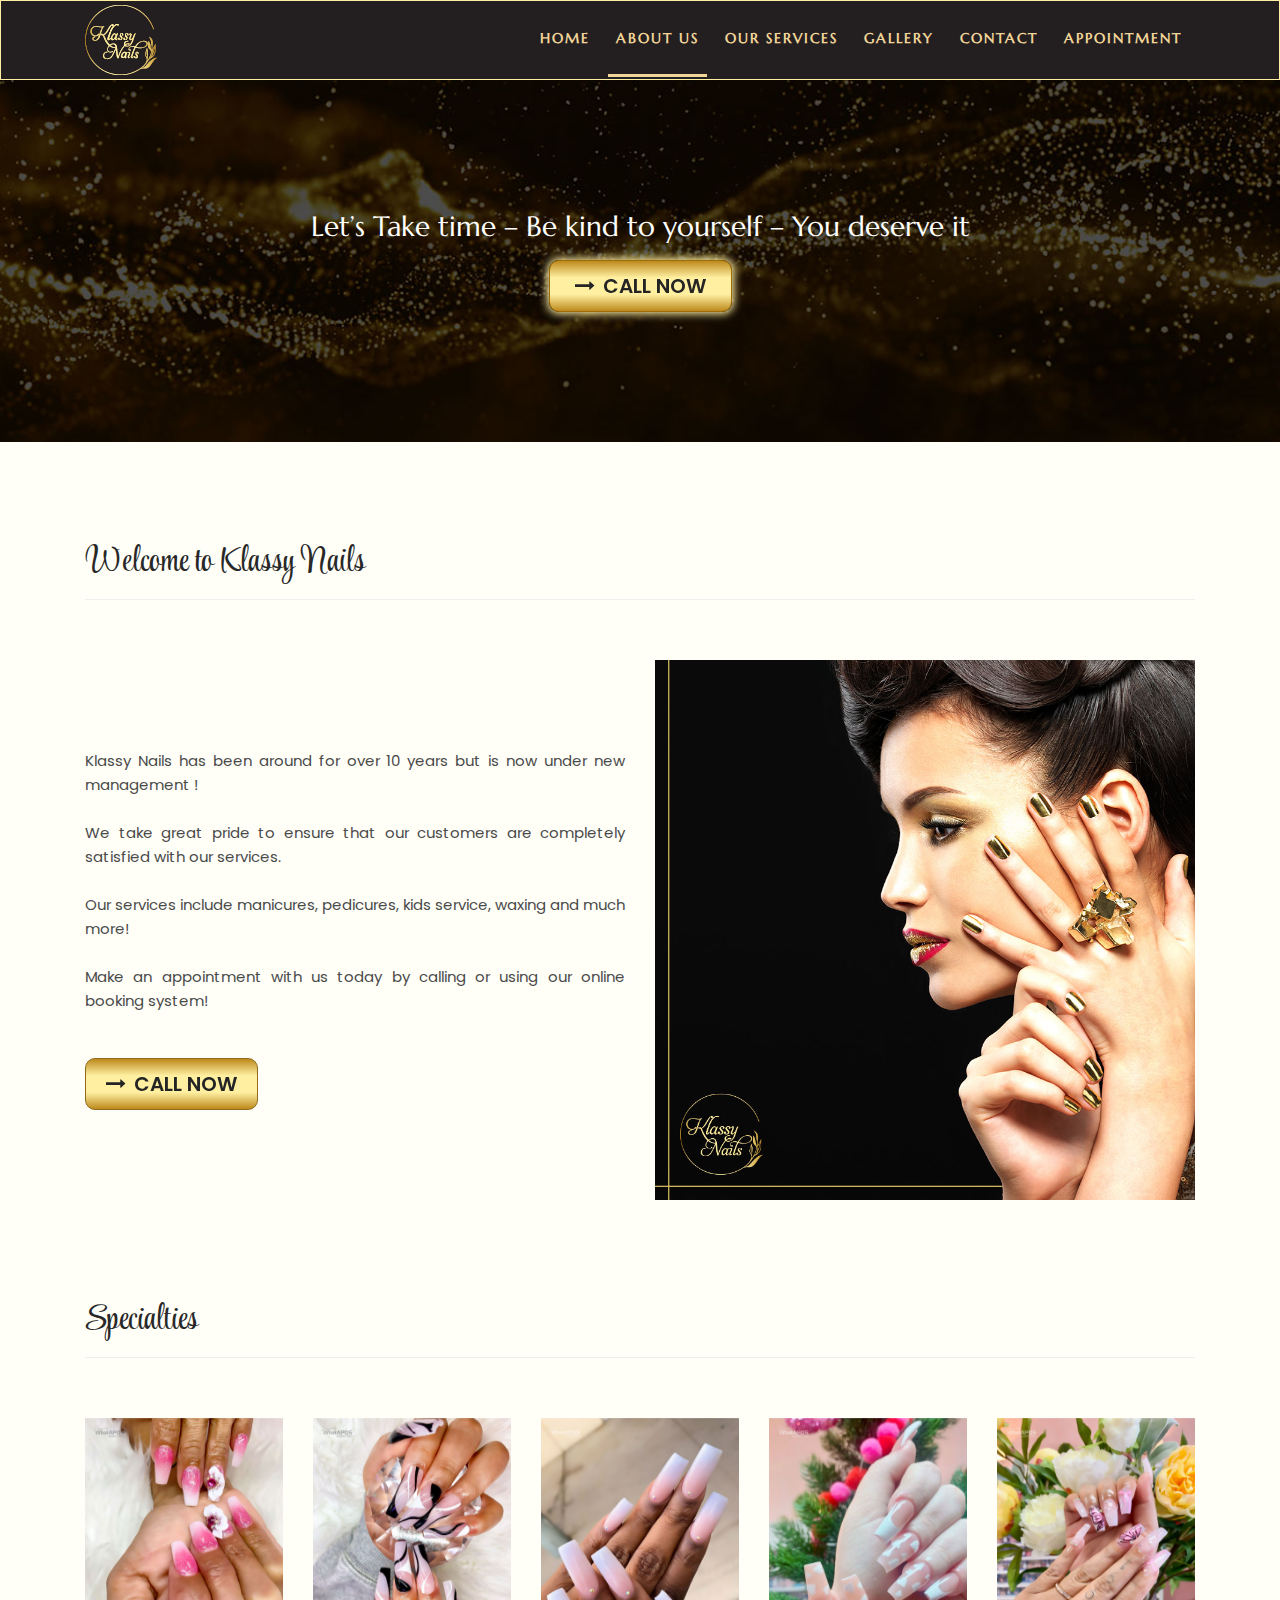
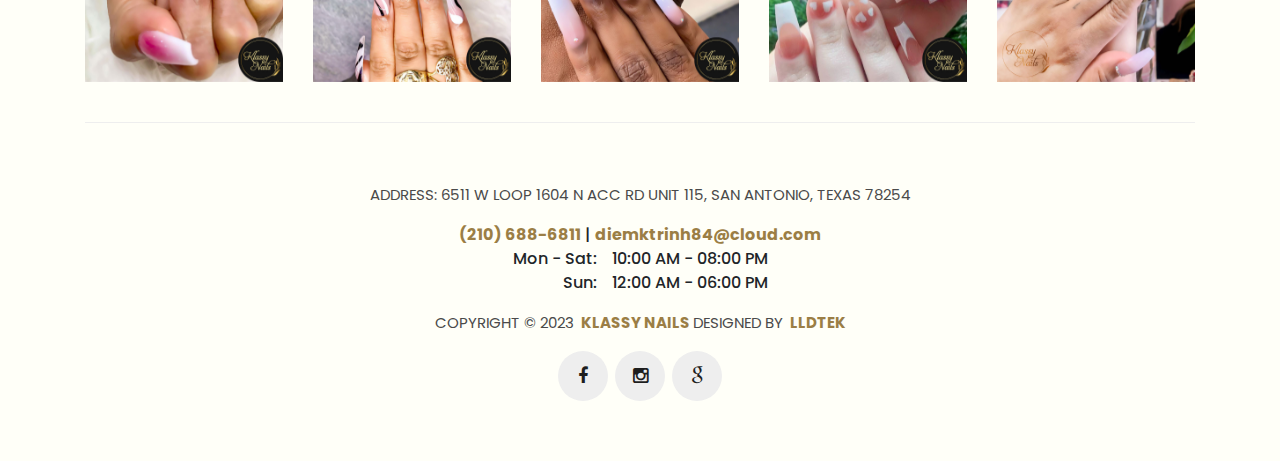
==== about.html @ ea1b206e "A20230613-01" ====
<!DOCTYPE html>
<html lang="en">

  <head>
    <meta charset="utf-8">
    <meta name="viewport" content="width=device-width, initial-scale=1, shrink-to-fit=no">
    <meta name="description" content="">
    <meta name="author" content="">
    <link href="https://fonts.googleapis.com/css?family=Poppins:100,200,300,400,500,600,700,800,900&display=swap" rel="stylesheet">

    <title>About | Klassy Nails</title>
    <link rel="icon" type="image/x-icon" href="assets/images/Klassy-nails-favicon.svg">
    <!-- Bootstrap core CSS -->
    <link href="vendor/bootstrap/css/bootstrap.min.css" rel="stylesheet">

    <!-- Additional CSS Files -->
    <link rel="stylesheet" href="assets/css/fontawesome.css">
    <link rel="stylesheet" href="assets/css/templatemo-sixteen.css">
    <link rel="stylesheet" href="assets/css/owl.css">
    <link rel="icon" href="assets/images/Klassy-nails-favicon.svg">
  
    <!--font -->
    <link rel="preconnect" href="https://fonts.googleapis.com">
    <link rel="preconnect" href="https://fonts.gstatic.com" crossorigin>
    <link href="https://fonts.googleapis.com/css2?family=Marcellus&display=swap" rel="stylesheet">
  
    <link rel="stylesheet" href="assets/css/hover.css">
  
    <link rel="preconnect" href="https://fonts.googleapis.com">
    <link rel="preconnect" href="https://fonts.gstatic.com" crossorigin>
    <link href="https://fonts.googleapis.com/css2?family=Style+Script&display=swap" rel="stylesheet">

  </head>

  <body>

    <!-- ***** Preloader Start ***** -->
    <div id="preloader">
        <div class="jumper">
            <div></div>
            <div></div>
            <div></div>
        </div>
    </div>  
    <!-- ***** Preloader End ***** -->


    <!-- Header -->
    <header class="">
      <nav class="navbar navbar-expand-lg">
        <div class="container">
          <a class="navbar-brand" href="index.html">
            <img src="assets/images/Klassy-nails-logo-gold.png" alt="Klassy Nails">
          </a>
          <button class="navbar-toggler" type="button" data-toggle="collapse" data-target="#navbarResponsive"
                  aria-controls="navbarResponsive" aria-expanded="false" aria-label="Toggle navigation">
            <span class="navbar-toggler-icon"></span>
          </button>
          <div class="collapse navbar-collapse" id="navbarResponsive">
            <ul class="navbar-nav ml-auto">
              <li class="nav-item">
                <a class="nav-link" href="index.html">Home
                  <span class="sr-only">(current)</span>
                </a>
              </li>
              <li class="nav-item active">
                <a class="nav-link" href="about.html">About Us</a>
              </li>
              <li class="nav-item">
                <a class="nav-link" href="services.html">Our Services</a>
              </li>
              <li class="nav-item">
                <a class="nav-link" href="gallery.html">Gallery</a>
              </li>
              <!--<li class="nav-item">-->
              <!--<a class="nav-link" href="tel:4702708971" target="_blank">Booking</a>-->
              <!--</li>-->
              <li class="nav-item">
                <a class="nav-link" href="contact.html">Contact</a>
              </li>
              <li class="nav-item">
                <a class="nav-link" target="_blank"
                   href="https://www.lldtek.com/salon/appt/NjY0ODV8a2xhc3N5OTE2NHxUWF8wOTE2NHxkODQxMDJkNDMwOGI3OTI5YWVlYjY2ZjEyODI0ZTQ0MQ==">Appointment</a>
              </li>
            </ul>
          </div>
        </div>
      </nav>
    </header>

    <!-- Page Content -->
    <div class="page-heading about-heading header-text" style="background-image: url(assets/images/home/Klassy-nails-banner-04.jpg);">
      <div class="container">
        <div class="row">
          <div class="col-md-12">
            <div class="text-content text-banner-01">
              <h3 class="text-white text-center padding-booking mb-3">Let’s Take time – Be kind to yourself – You deserve it</h3>
              <a target="_blank"
                 href="https://www.lldtek.com/salon/appt/NjY0ODV8a2xhc3N5OTE2NHxUWF8wOTE2NHxkODQxMDJkNDMwOGI3OTI5YWVlYjY2ZjEyODI0ZTQ0MQ=="
                 class="filled-button online-booking-btn hvr-wobble-horizontal">
                <span><i class="fa fa-long-arrow-right mr-2"></i></span>Call Now</a>
          </div>
          </div>
        </div>
      </div>
    </div>


    <div class="best-features about-features">
      <div class="container">
        <div class="row">
          <div class="col-md-12">
            <div class="section-heading">
              <h2>Welcome to Klassy Nails</h2>
            </div>
          </div>
        </div>
        <div class="row">
          <div class="col-md-12 col-lg-6 align-items-center d-flex">
            <div class="left-content">
              <p class="pl-0 no-border">Klassy Nails has been around for over 10 years but is now under new management !
                <br><br>
                We take great pride to ensure that our customers are completely satisfied with our services. <br><br>
                Our services include manicures, pedicures, kids service, waxing and much more! <br><br>
                Make an appointment with us today by calling or using our online booking system! <br>
              </p>
              <a target="_blank"
                 href="tel:+12106886811"
                 class="filled-button online-booking-btn hvr-wobble-horizontal btn-book-promotion">
                <span><i class="fa fa-long-arrow-right mr-2"></i></span>Call Now</a>
            </div>
  
          </div>
          <div class="col-md-12 col-lg-6 align-items-center d-flex">
            <div class="right-image">
              <img src="assets/images/home/Klassy-nails-about.jpg" alt="Klassy Nails">
            </div>
          </div>
        </div>
      </div>
    </div>


    <div class="happy-clients">
      <div class="container">
        <div class="row">
          <div class="col-md-12">
            <div class="section-heading">
              <h2>Specialties</h2>
            </div>
          </div>
          <div class="col-md-12">
            <div class="owl-clients owl-carousel">
              <div class="thumbnail">
                <a href="assets/images/gallery/Klassy-nails-gallery-07.jpg">
                  <img src="assets/images/gallery/Klassy-nails-gallery-07.jpg" alt="Klassy Nails Specialties 01">
                </a>
              </div>
              
              <div class="thumbnail">
                <a href="assets/images/gallery/Klassy-nails-gallery-08.jpg">
                  <img src="assets/images/gallery/Klassy-nails-gallery-08.jpg" alt="Klassy Nails Specialties 02">
                </a>
              </div>
              
              <div class="thumbnail">
                <a href="assets/images/gallery/Klassy-nails-gallery-09.jpg">
                  <img src="assets/images/gallery/Klassy-nails-gallery-09.jpg" alt="Klassy Nails Specialties 03">
                </a>
              </div>
              
              <div class="thumbnail">
                <a href="assets/images/gallery/Klassy-nails-gallery-10.jpg">
                  <img src="assets/images/gallery/Klassy-nails-gallery-10.jpg" alt="Klassy Nails Specialties 04">
                </a>
              </div>
              
              <div class="thumbnail">
                <a href="assets/images/gallery/Klassy-nails-gallery-11.jpg">
                  <img src="assets/images/gallery/Klassy-nails-gallery-11.jpg" alt="Klassy Nails Specialties 05">
                </a>
              </div>
             
            </div>
          </div>
        </div>
      </div>
    </div>

    <footer>
      <div class="container">
        <div class="row">
          <div class="col-md-12">
            <div class="inner-content">
              <p class="mb-3">Address: 6511 W Loop 1604 N Acc Rd Unit 115, San Antonio, Texas 78254</p>
              <a href="tel:+12106886811" class="text-red">(210) 688-6811</a>
              <span>|</span>
              <a href="mailto:diemktrinh84@cloud.com" class="text-red">diemktrinh84@cloud.com</a>
              <ul class="mb-3">
                <li><a><span class="left-column-day">Mon - Sat: </span>10:00 AM - 08:00 PM</a></li>
                <li><a><span class="left-column-day">Sun: </span>12:00 AM - 06:00 PM</a></li>
              </ul>
              <p class="mb-3">
                Copyright &copy; 2023 <a href=""><b>Klassy Nails </b></a> Designed by <a rel="nofollow noopener" href="https://www.lldtek.com" target="_blank"><b>LLDTEK</b></a>
              </p>
              <div class="col-md-12">
                <div class="center-content">
                  <ul class="social-icons">
                    <li><a href="https://www.facebook.com/profile.php?id=100057602582706" target="_blank"><i
                            class="fa fa-facebook"></i></a></li>
                    <li><a href="https://www.instagram.com" target="_blank"><i
                            class="fa fa-instagram"></i></a></li>
                    <li><a href="https://goo.gl/maps/eUC5We9Wkg2sTaWW7" target="_blank"><i
                            class="fa fa-google"></i></a></li>
                  </ul>
                </div>
              </div>
            </div>
          </div>
        </div>
      </div>
    </footer>


    <!-- Bootstrap core JavaScript -->
    <script src="vendor/jquery/jquery.min.js"></script>
    <script src="vendor/bootstrap/js/bootstrap.bundle.min.js"></script>


    <!-- Additional Scripts -->
    <script src="assets/js/custom.js"></script>
    <script src="assets/js/owl.js"></script>
    <script src="assets/js/slick.js"></script>
    <script src="assets/js/isotope.js"></script>
    <script src="assets/js/accordions.js"></script>


    <script language = "text/Javascript"> 
      cleared[0] = cleared[1] = cleared[2] = 0; //set a cleared flag for each field
      function clearField(t){                   //declaring the array outside of the
      if(! cleared[t.id]){                      // function makes it static and global
          cleared[t.id] = 1;  // you could use true and false, but that's more typing
          t.value='';         // with more chance of typos
          t.style.color='#fff';
          }
      }
    </script>


  </body>

</html>
---- assets/css/templatemo-sixteen.css ----
body {
  font-family: 'Poppins', sans-serif;
  overflow-x: hidden;
  text-rendering: optimizeLegibility;
  -webkit-font-smoothing: antialiased;
  -moz-osx-font-smoothing: grayscale;
  background-color: #fffff8;
  
}
p {
	margin-bottom: 0px;
	font-size: 15px;
	font-weight: 400;
	color: #4a4a4a;
	line-height: 24px;
}
a {
	text-decoration: none!important;
}
ul {
	padding: 0;
	margin: 0;
	list-style: none;
}

h1,h2,h3,h4,h5,h6 {
	margin: 0px;
	font-family: 'Marcellus', serif;

}

ul.social-icons li {
	display: inline-block;
	margin-right: 3px;
}

ul.social-icons li:last-child {
	margin-right: 0px;
}

ul.social-icons li a {
	width: 50px;
	height: 50px;
	display: inline-block;
	line-height: 50px;
	background-color: #eee;
	color: #1e1e1e;
	font-size: 18px;
	text-align: center;
	transition: all .3s;
	border-radius: 100%;
}

ul.social-icons li a:hover {
	background-color: #9b7e45;
	color: #fff;
}

a.filled-button {
	background-image: linear-gradient(to top, #bd8a1c, #ffefa1, #ffefa1, #bd8a1c);
	border: 1px solid #9e6c08;
	color: #000;
	font-size: 16px;
	text-transform: capitalize;
	padding: 10px 20px;
	border-radius: 5px;
	display: inline-block;
	transition: all 0.3s;
	font-weight: 500;
	/* box-shadow: 0px 0px 8px 2px #ffefa1; */
}

a.filled-button:hover {
	background-color: #bd232f;
	color: #000;
}
a.text-red{
	color: #9b7e45;
	font-weight: bold;
}
a.text-red:hover{
	color: #775b2b;
}
* {
  padding: 0;
  margin: 0;
  font-weight: 500;
}
.menu {
  list-style: none;
  height: 48px;
}
.menu li {
  text-align: left;
  color: #fff;
}
.menu li a {
  text-decoration: none;
  font-size: 16px;
  display: block;
  padding: 15px;
  color: #fff;
  background-color: #bd232f;
}
.menu > li {
  float: left;
  border-right: 1px solid #fff;
  position: relative;
}
.menu > li > ul.dropdown_menu {
  position: absolute;
  list-style: none;
  display: none;
  top: 48px;
  left: 0;
  width: 123px;
}
.menu > li:hover > a {
  background-color: #bd232f;
}
.menu > li:hover > ul.dropdown_menu {
  z-index: 100;
  display: block;
}
ul.dropdown_menu > li > ul.submenu {
  position: absolute;
  display: none;
  left: 200px;
  list-style: none;
  width: 200px;
}
ul.dropdown_menu > li:hover > a {
  background-color: #F33F3F !important;
}
ul.dropdown_menu > li:hover > ul.submenu {
  z-index: 100;
  display: block;
}
ul.submenu > li:hover > a {
  background-color: #F33F3F !important;
}
.arrow {
  width: 0;
  height: 0;
  display: inline-block;
  vertical-align: middle;
  margin-left: 7px;
}
.arrow-down {
  border-left: 9px solid transparent;
  border-right: 9px solid transparent;
  border-top: 9px solid #fff;
  /*padding-left: 10px;*/    /*H edit*/
}

.section-heading {
	text-align: left;
	margin-bottom: 60px;
	border-bottom: 1px solid #eee;
}

.section-heading h2 {
	font-family: 'Style Script', cursive;
	font-size: 35px;
	font-weight: 400;
	color: #282828;
	margin-bottom: 15px;
}

.products-heading {
	background-image: url(../images/products-heading.jpg);
}

.about-heading {
	background-image: url(../images/about-heading.jpg);
}

.contact-heading {
	background-image: url(../images/contact-heading.jpg);
}

.page-heading {
	padding: 210px 0px 130px 0px;
	text-align: center;
	background-position: center center;
	background-repeat: no-repeat;
	background-size: cover;
}

.page-heading .text-content h4 {
	color: #f33f3f;
	font-size: 22px;
	text-transform: uppercase;
	font-weight: 700;
	margin-bottom: 15px;
}

.page-heading .text-content h2 {
	color: #fff;
	font-size: 62px;
	text-transform: uppercase;
	letter-spacing: 5px;
}

#preloader {
  overflow: hidden;
  /*background: #f33f3f;*/
  left: 0;
  right: 0;
  top: 0;
  bottom: 0;
  position: fixed;
  z-index: 9999999;
  color: #fff;
}

#preloader .jumper {
  left: 0;
  top: 0;
  right: 0;
  bottom: 0;
  display: block;
  position: absolute;
  margin: auto;
  width: 50px;
  height: 50px;
}

#preloader .jumper > div {
  background-color: #fff;
  width: 10px;
  height: 10px;
  border-radius: 100%;
  -webkit-animation-fill-mode: both;
  animation-fill-mode: both;
  position: absolute;
  opacity: 0;
  width: 50px;
  height: 50px;
  -webkit-animation: jumper 1s 0s linear infinite;
  animation: jumper 1s 0s linear infinite;
}

#preloader .jumper > div:nth-child(2) {
  -webkit-animation-delay: 0.33333s;
  animation-delay: 0.33333s;
}

#preloader .jumper > div:nth-child(3) {
  -webkit-animation-delay: 0.66666s;
  animation-delay: 0.66666s;
}

@-webkit-keyframes jumper {
  0% {
    opacity: 0;
    -webkit-transform: scale(0);
    transform: scale(0);
  }
  5% {
    opacity: 1;
  }
  100% {
    -webkit-transform: scale(1);
    transform: scale(1);
    opacity: 0;
  }
}

@keyframes jumper {
  0% {
    opacity: 0;
    -webkit-transform: scale(0);
    transform: scale(0);
  }
  5% {
    opacity: 1;
  }
  100% {
    opacity: 0;
  }
}


/* Header Style */
header {
	position: absolute;
	z-index: 99999;
	width: 100%;
	height: 80px;
	background-color: #231F20;
	/* background-image: linear-gradient(90deg, #a88a63, #f4f0c2, #a38053, #f4f0c2, #a38053); */
	border: 1px solid #ffefa1;
	-webkit-transition: all 0.3s ease-in-out 0s;
    -moz-transition: all 0.3s ease-in-out 0s;
    -o-transition: all 0.3s ease-in-out 0s;
    transition: all 0.3s ease-in-out 0s;
}
header .navbar {
	padding: 0;
}
.background-header .navbar {
	/*padding: 17px 0px;*/

}
.background-header {
	top: 0;
	position: fixed;
	background: #1e1e1e !important;
	/* background-image: linear-gradient(90deg, #a88a63, #f4f0c2, #c39f72, #f4f0c2, #a38053); */
	box-shadow: 0px 1px 10px rgba(0,0,0,0.1);
}
.background-header .navbar-brand h2 {
	color: #bd232f!important;
}
.background-header .navbar-nav a.nav-link {
	color: #F2D599 !important;
}
.background-header .navbar-nav .nav-link:hover,
.background-header .navbar-nav .active>.nav-link,
.background-header .navbar-nav .nav-link.active,
.background-header .navbar-nav .nav-link.show,
.background-header .navbar-nav .show>.nav-link {
	color: #F2D599!important;
}
.navbar .navbar-brand {
	float: 	left;
	margin-top: -2px;
	outline: none;
}
.navbar .navbar-brand h2 {
	color: #fff;
	text-transform: uppercase;
	font-size: 24px;
	font-weight: 700;
	-webkit-transition: all .3s ease 0s;
    -moz-transition: all .3s ease 0s;
    -o-transition: all .3s ease 0s;
    transition: all .3s ease 0s;
}
.navbar .navbar-brand h2 em {
	font-style: normal;
	color: #d6b696;
}
#navbarResponsive {
	z-index: 999;
}
.navbar-collapse {
	text-align: center;
}
.navbar .navbar-nav .nav-item {
	margin: 0px 15px;
}
.navbar .navbar-nav a.nav-link {
	text-transform: uppercase;
	font-size: 14px;
	font-weight: 700;
	letter-spacing: 2px;
	color: #F2D599;
	transition: all 0.5s;
	margin-top: 5px;
	font-family: 'Marcellus', serif;
}
.navbar .navbar-nav .nav-link:hover,
.navbar .navbar-nav .active>.nav-link,
.navbar .navbar-nav .nav-link.active,
.navbar .navbar-nav .nav-link.show,
.navbar .navbar-nav .show>.nav-link {
	color: #F2D599;
	padding-bottom: 25px;
	border-bottom: 3px solid #F2D599;
	font-weight: 900;
}
.navbar .navbar-toggler-icon {
	background-image: none;
}
.navbar .navbar-toggler {
	/*border-color: #fff;*/
	/*background-color: #fff;	*/
	height: 36px;
	outline: none;
	border-radius: 0px;
	position: absolute;
	right: 30px;
	top: 30px;
}
.navbar .navbar-toggler-icon:after {
	content: '\f0c9';
	color: #F2D599;
	font-size: 20px;
	/* line-height: 26px; */
	font-family: 'FontAwesome';
}
.navbar-toggler{
	padding: .25rem 0;
}



/* Banner Style */
.banner {
	position: relative;
	text-align: center;
	padding-top: 70px;
	background: #000;
}

.banner-item-01 {
	padding: 350px 0px;
	/*background-image: url(../images/slide_01.jpg);*/
	background-size: cover;
	background-image: url('../images/home/Klassy-nails-banner-01.jpg');
	background-repeat: no-repeat;
	background-position: center;
}

.banner-item-02 {
	padding: 350px 0px;
	background-image: url('../images/home/Klassy-nails-banner-02.jpg');
	background-size: cover;
	background-repeat: no-repeat;
	background-position: 0%;
}

.banner-item-03 {
	padding: 350px 0px;
	background-image: url('../images/home/Klassy-nails-banner-03.jpg');
	background-size: cover;
	background-repeat: no-repeat;
	background-position: center center;
}

.banner .banner-item {
	max-height: 600px;
}

.banner .text-content {
	position: absolute;
	top: 50%;
	transform: translateY(-50%);
	text-align: center;
	width: 100%;
}

.banner .text-content h3 {
	color: #fff;
	/*font-size: 22px;*/
	/*text-transform: uppercase;*/
	font-weight: 300;
	margin-bottom: 15px;
}

.banner .text-content h2 {
	color: #fff;
	font-size: 62px;
	text-transform: uppercase;
	letter-spacing: 5px;
}

.owl-banner .owl-dots .owl-dot {
  border-radius: 3px;
}
.owl-banner .owl-dots {
    display: -webkit-box;
    display: -webkit-flex;
    display: -ms-flexbox;
    display: flex;
    -ms-flex-pack: center;
    -webkit-justify-content: center;
    justify-content: center;
    position: absolute;
    left: 50%;
    transform: translateX(-50%);
    bottom: 30px;
}
.owl-banner .owl-dots .owl-dot {
    width: 10px;
    height: 10px;
    border-radius: 50%;
    margin: 0 10px;
    background-color: #fff;
    opacity: 0.5;
}
.owl-banner .owl-dots .owl-dot:focus {
    outline: none
}
.owl-banner .owl-dots .owl-dot.active {
    background-color: #fff;
    opacity: 1;
}



/* Latest Produtcs */

.latest-products {
	margin-top: 100px;
}

.latest-products .section-heading a {
	float: right;
	margin-top: -35px;
	text-transform: uppercase;
	font-size: 13px;
	font-weight: 700;
	color: #f33f3f;
}

.product-item {
	margin-bottom: 30px;
}

.product-item .down-content {
	padding: 15px 0 15px 0;
	position: relative;
	text-align: center;
}

.product-item img {
	width: 100%;
	overflow: hidden;
	border-radius: 20px;
}

.product-item .down-content h4 {
	font-size: 20px;
	color: #222;
	margin-bottom: 0;
	text-transform: uppercase;
}
.product-item .down-content h4:hover {
	color: #bd232f;
}

.product-item .down-content h6 {
	position: absolute;
	top: 30px;
	right: 30px;
	font-size: 18px;
	color: #121212;
}

.product-item .down-content p {
	margin-bottom: 20px;
}

.product-item .down-content ul li {
	display: inline-block;
}

.product-item .down-content ul li i {
	color: #c19f80;
	font-size: 15px;
}

.product-item .down-content .arrow {
	position: absolute;
	right: 30px;
	bottom: 30px;
	font-size: 13px;
	color: #f33f3f;
	font-weight: 500;
}




/* Best Features */

.about-features {
	margin-top: 100px!important;
}

.about-features p {
	border-bottom: 1px solid #eee;
	padding-bottom: 20px;
}

.about-features .container .row {
	padding-bottom: 0px!important;
	border-bottom: none!important;
}

.best-features {
	margin-top: 50px;
}

.best-features .container .row {
	border-bottom: 1px solid #eee;
	padding-bottom: 60px;
}

.best-features img {
	width: 100%;
	overflow: hidden;
}

.best-features h4 {
	font-size: 30px;
	color: #333;
	margin-bottom: 20px;
}

.best-features ul.featured-list li {
	display: block;
	margin-bottom: 10px;
}

.best-features p {
	margin-bottom: 25px;
	padding: 0 0px;
	text-align: justify;
}

.best-features ul.featured-list li a {
	font-size: 15px;
	color: #4a4a4a;
	font-weight: 300;
	transition: all .3s;
	position: relative;
	padding-left: 13px;
}

.best-features ul.featured-list li a:before {
	content: '';
	width: 5px;
	height: 5px;
	display: inline-block;
	background-color: #4a4a4a;
	position: absolute;
	left: 0;
	transition: all .3s;
	top: 8px;
}

.best-features ul.featured-list li a:hover {
	color: #bd232f ;
}

.best-features ul.featured-list li a:hover::before {
	background-color: #f33f3f;
}

.best-features .filled-button {
	margin-top: 20px;
}





/* Call To Action */
.booking-at-bottom{
	padding: 90px 0;
}
.booking-at-bottom .inner-content{
	width: 70%;
	margin: 0 auto;
}
.booking-at-bottom h1{
	color: #fff;
    font-family: 'Style Script', cursive;
	/*letter-spacing: 0.2rem;*/
}
.call-to-action .inner-content {
	/*margin-top: 60px;*/
	/*padding: 30px;*/
	background-color: #f7f7f7;
	border-radius: 5px;
	text-align: center;
}
.booking-at-bottom .filled-button{
	text-transform: uppercase;
	width: auto !important;
}

.call-to-action .inner-content h4 {
	font-size: 17px;
	color: #bd232f;
	margin-bottom: 15px;
}

.call-to-action .inner-content em {
	font-style: normal;
	font-weight: 700;
}

.call-to-action .inner-content .col-md-4 {
	text-align: right;
}

.call-to-action .inner-content .filled-button {
	margin-top: 12px;
}




/* Footer */

footer {
	text-align: center;
}

footer .inner-content {
	border-top: 1px solid #eee;
	/*margin-top: 60px;*/
	padding: 60px 0px;
}

footer .inner-content p {
	text-transform: uppercase;
}

footer .inner-content p a {
	color: #bd232f;
	margin-left: 3px;
}
footer .inner-content p a:hover b {
	color: #775b2b !important;
	/*margin-left: 3px;*/
}





/* Product Page */

.products {
	margin-top: 100px;
}

.products .filters {
	text-align: center;
	border-bottom: 1px solid #eee;
	padding-bottom: 30px;
	margin-bottom: 60px;
}

.products .filters li {
	text-transform: uppercase;
	font-size: 20px;
	font-weight: 700;
	color: #121212;
	display: inline-block;
	margin: 0px 10px;
	transition: all .3s;
	cursor: pointer;
}

.products .filters ul li.active,
.products .filters ul li:hover {
  color: #9b7e45;
}

.products ul.pages {
	margin-top: 30px;
	text-align: center;
}

.products ul.pages li {
	display: inline-block;
	margin: 0px 2px;
}

.products ul.pages li a {
	width: 44px;
	height: 44px;
	display: inline-block;
	line-height: 42px;
	border: 1px solid #eee;
	font-size: 15px;
	font-weight: 700;
	color: #121212;
	transition: all .3s;
}

.products ul.pages li a:hover,
.products ul.pages li.active a {
	background-color: #f33f3f;
	border-color: #f33f3f;
	color: #fff;
}



/* Team Members */

.team-members {
	margin-top: 100px;
}

.team-member {
	border: 1px solid #eee;
	margin-bottom: 30px;
}

.team-member img {
	width: 100%;
	overflow: hidden;
}

.team-member .down-content {
	padding: 30px;
	text-align: center;
}

.team-member .thumb-container {
	position: relative;
}

.team-member .thumb-container .hover-effect {
	position: absolute;
	background-color: rgba(243,63,63,0.9);
	top: 0;
	left: 0;
	width: 100%;
	height: 100%;
	opacity: 0;
	visibility: hidden;
	transition: all .5s;
}

.team-member .thumb-container .hover-effect .hover-content {
	position: absolute;
	display: inline-block;
	width: 100%;
	text-align: center;
	top: 50%;
	transform: translateY(-50%);
}

.team-member .thumb-container .hover-effect .hover-content ul.social-icons li a:hover {
	background-color: #fff;
	color: #f33f3f;
}

.team-member:hover .hover-effect {
	visibility: visible;
	opacity: 1;
}

.team-member .down-content h4 {
	font-size: 17px;
	color: #bd232f;
	margin-bottom: 8px;
}

.team-member .down-content span {
	display: block;
	font-size: 13px;
	color: #f33f3f;
	font-weight: 500;
	margin-bottom: 20px;
}




/* Services */

.services {
	background-image: url(../images/services-bg.jpg);
	background-position: center center;
	background-repeat: no-repeat;
	background-size: cover;
	background-attachment: fixed;
	padding: 100px 0px;
}

.services .service-item {
	text-align: center;
}

.services .service-item .icon {
	background-color: #f7f7f7;
	padding: 40px;
}

.services .service-item .icon i {
	width: 100px;
	height: 100px;
	display: inline-block;
	text-align: center;
	line-height: 100px;
	background-color: #f33f3f;
	color: #fff;
	font-size: 32px;
}

.services .service-item .down-content {
	background-color: #fff;
	padding: 40px 30px;
}

.services .service-item .down-content h4 {
	font-size: 17px;
	color: #1a6692;
	margin-bottom: 20px;
}

.services .service-item .down-content p {
	margin-bottom: 25px;
}




/* Clients */

.happy-clients {
	margin-top: 100px;
	margin-bottom: 40px;
}

.happy-clients .client-item img {
	max-width: 100%;
	overflow: hidden;
	transition: all .3s;
	cursor: pointer;
}

.happy-clients .client-item img:hover {
	opacity: 0.8;
}




/* Find Us */

.find-us {
	margin-top: 100px;
}

.find-us p {
	border-bottom: 1px solid #eee;
	padding-bottom: 30px;
	margin-bottom: 30px;
}

.find-us h4 {
	font-size: 17px;
	color: #bd232f;
	margin-bottom: 20px;
}

.find-us .left-content {
	margin-left: 30px;
}



/* Send Message */

.send-message {
	margin-top: 100px;
}

.contact-form input {
	font-size: 15px;
	width: 100%;
	height: 44px;
	display: inline-block;
	line-height: 42px;
	border: 1px solid #eee;
	border-radius: 0px;
	margin-bottom: 30px;
}

.contact-form input:focus {
	box-shadow: none;
	border: 1px solid #eee;
}

.contact-form textarea {
	font-size: 15px;
	width: 100%;
	min-width: 100%;
	min-height: 120px;
	height: 120px;
	max-height: 180px;
	border: 1px solid #eee;
	border-radius: 0px;
	margin-bottom: 30px;
}

.contact-form textarea:focus {
	box-shadow: none;
	border: 1px solid #eee;
}

.contact-form button.filled-button {
	background-color: #bd232f;
	color: #fff;
	font-size: 15px;
	text-transform: capitalize;
	font-weight: 300;
	padding: 10px 20px;
	border-radius: 5px;
	display: inline-block;
	transition: all 0.3s;
	border: none;
	outline: none;
	cursor: pointer;
}

.contact-form button.filled-button:hover {
	background-color: #bd232f;
	color: #fff;
}

.accordion {
	margin-left: 30px;
}

.accordion a {
	cursor: pointer;
	font-size: 17px;
	color: #1a6692!important;
	margin-bottom: 20px;
	transition: all .3s;
}

.accordion a:hover {
	color: #f33f3f!important;
}

.accordion a.active {
  color: #f33f3f!important;
}

.accordion li .content {
  display: none;
  margin-top: 10px;
}

.accordion li:first-child {
	border-top: 1px solid #eee;
}

.accordion li {
	border-bottom: 1px solid #eee;
	padding: 15px 0px;
}
.banner h1{
	color: #F2D599;
	font-size: 46px;
	font-weight: 600;
	margin-bottom: 30px;
	font-family: 'Style Script', cursive;
	letter-spacing: 4px;
}
.color-price{
	color: #333;
}
.line-dash{
	border: 0;
	height: 0.5px;
	width: 100%;
	margin: 40px 0;
}




/* Responsive Style */
@media (max-width: 391px) {
	header {
		position: absolute;
		z-index: 99999;
		width: 100%;
		height: 90px;
		background-color: #231F20;
		/* background-image: linear-gradient(90deg, #f4f0c2, #a38053); */
		border: 1px solid #ffefa1;
		-webkit-transition: all 0.3s ease-in-out 0s;
		-moz-transition: all 0.3s ease-in-out 0s;
		-o-transition: all 0.3s ease-in-out 0s;
		transition: all 0.3s ease-in-out 0s;
	}

	.background-header {
		top: 0;
		position: fixed;
		/* background: #1e1e1e !important; */
		background-image: linear-gradient(90deg, #a88a63, #f4f0c2, #a38053);
		box-shadow: 0px 1px 10px rgba(0,0,0,0.1);
	}
}



@media (max-width: 768px) {
	.banner .text-content .menu {
		width: 90%;
		margin-left: 5%;
	}
	.banner .text-content h4 {
		font-size: 17px;
	}

	.banner .text-content h2 {
		font-size: 36px;
		letter-spacing: 0.5px;
	}
	.banner-item-01,
	.banner-item-02,
	.banner-item-03 {
		padding: 180px 0px;
		background-position: 50%;
	}
	.page-heading .text-content h4 {
		font-size: 22px;
	}
	.banner-item-02{
		background-position: 50%;
	}
	.page-heading .text-content h2 {
		font-size: 36px;
		letter-spacing: 0.5px;
	}
	.latest-products .section-heading a {
		float: none;
		margin-top: 0px;
		display: block;
		margin-bottom: 20px;
	}
	.product-item .down-content h4 {
		margin-bottom: 5px!important;
	}
	.product-item .down-content h6 {
		top: 5px!important;
		left: 1px!important;
	}
	.product-item .down-content .arrow {
		left: 1px!important;
		/*bottom: 5px!important;*/
		bottom: 0px!important;   /*H edit*/
	}
	.best-features .left-content {
		margin-bottom: 30px;
	}
	.call-to-action .inner-content {
		text-align: center;
	}
	.call-to-action .inner-content .filled-button {
		text-align: center;
		width: 100%;
		margin-top: 20px;
	}
	.about-features img {
		margin-bottom: 30px;
	}
	.service-item {
		margin-bottom: 30px;
	}
	.find-us #map {
		margin-bottom: 30px;
	}
	.find-us .left-content {
		margin-left: 0px;
	}
	.send-message .accordion {
		margin-top: 30px;
		margin-left: 0px;
	}
	.section-heading{
		margin-bottom: 30px;
	}
	.title-small, .title-small-list{
		font-size: 16px !important;
	}
	.add-on .title-small{
		font-size: 14px !important;
	}
	.booking-at-bottom .inner-content {
		width: 100%;
		margin: 0 auto;
	}
}

@media (max-width: 992px) {
	.navbar .navbar-brand . {
		position: absolute;
		left: 30px;
		top: 32px;
	}
	.navbar .navbar-brand {
		width: auto;
	}
	.navbar:after {
		display: none;
	}
	#navbarResponsive {
	    z-index: 99999;
	    position: absolute;
	    top: 80px;
	    left: 0;
	    width: 100%;
	    text-align: center;
	    background-color: #f2f2f2;
		/* background-image: linear-gradient(90deg, #ffcb62, #F2D599, #ffcb62); */
	    box-shadow: 0px 10px 10px rgba(0,0,0,0.1);
		margin-top: 10px;
	}
	.navbar .navbar-nav .nav-item {
		border-bottom: 1px solid #c5c5c5;
	}
	.navbar .navbar-nav .nav-item:last-child {
		border-bottom: none;
	}
	.navbar .navbar-nav a.nav-link {
		padding: 15px 0px;
		color: #1e1e1e!important;
	}
	.navbar .navbar-nav .nav-link:hover,
	.navbar .navbar-nav .active>.nav-link,
	.navbar .navbar-nav .nav-link.active,
	.navbar .navbar-nav .nav-link.show,
	.navbar .navbar-nav .show>.nav-link {
		color: #000000!important;
		border-bottom: none!important;
		padding-bottom: 15px;
		font-size: 18px;
	}
	.product-item .down-content h4 {
		margin-bottom: 10px;
	}
	.product-item .down-content h6 {
		position: relative;
		top: 0;
		right: 0;
		margin-bottom: 20px;
	}
	.product-item .down-content .arrow {
		position: relative;
		right: 0;
		bottom: 0;
	}
}
@media (min-width: 768px){
	.booking-at-bottom h1{
		letter-spacing: 0.2rem;
		font-size: 3rem;
	}
	.menu > li > ul.dropdown_menu {
		width: 200px !important;
	}
	.menu-item{
		width: 200px;
		float: left;
	}
	.price{
		font-weight: bold;
		color: white;
		text-align: right;
	}
	.navbar .navbar-brand{
		padding: 15px 0;
	}
	.filled-button.online-booking-btn{
		font-size: 20px !important;
		padding: 10px 25px !important;
		font-weight: 600;

		
		background-image: linear-gradient(to top, #bd8a1c, #ffefa1, #ffefa1, #bd8a1c);
		border: 1px solid #9e6c08;
		box-shadow: 0px 0px 8px 2px #ffefa1;
		color: #242424;
		border-radius: 10px;
		text-transform: uppercase;
	}
	.filled-button.online-booking-btn.btn-book-promotion{
		font-size: 20px !important;
		padding: 10px 20px !important;
		box-shadow: none !important;
		background-image: linear-gradient(to top, #bd8a1c, #ffefa1, #ffefa1, #bd8a1c);
		border: 1px solid #916A1B;
	}

	.filled-button.online-booking-btn.text-small{
		font-size: 17px !important;
	}
	.phone-booking{
		font-size: 48px;
		color: white;
		font-weight: 600;
		margin-top: 5px;
	}
	.border-right-col{
		border-right: 1px solid #dee2e6 !important;
	}
	.line-dash{
		/*border: 1px dotted #dedede;*/
	}
	.banner-item-02{
		background-position: center;
	}
}
@media (min-width: 1024px) {
    header .navbar{
        padding: 1px 0;
    }
    .navbar .navbar-nav .nav-item {
        margin: 0px 5px;
    }
    .navbar .navbar-nav .nav-link:hover, .navbar .navbar-nav .active>.nav-link, .navbar .navbar-nav .nav-link.active, .navbar .navbar-nav .nav-link.show, .navbar .navbar-nav .show>.nav-link{
        padding-bottom: 25px;
    }
    .navbar .navbar-brand{
        margin-top: -12px;
    }

	/*Read more button*/
	.product-item .down-content {
		padding: 15px 0 15px 0;
	}
	.menu > li{
		width: 100%;
	}
	.menu li a {
		padding: 15px 10px;
	}
	.product-item .down-content .arrow {
		right: 8px;
		bottom: 23px;
	}
	.product-item .down-content h4{
		font-size: 20px;
	}
	.title-big{
		font-size: 20px !important;
		letter-spacing: 3px;
	}
	.filled-button.online-booking-btn.text-small{
		font-size: 25px !important;
		padding: 10px 35px !important;
	}

	.banner h1{
		font-size: 65px;
	}
}
@media (min-width: 1440px) {
    /*header .navbar{*/
        /*padding: 17px 0px;*/
    /*}*/
    .navbar .navbar-brand{
        margin-top: -12px;
    }
    .navbar .navbar-nav .nav-link:hover, .navbar .navbar-nav .active>.nav-link, .navbar .navbar-nav .nav-link.active, .navbar .navbar-nav .nav-link.show, .navbar .navbar-nav .show>.nav-link{
        padding-bottom: 25px;
    }
	.left-content h4{
		font-size: 40px;
	}
	.title-big{
		font-size: 25px !important;
		letter-spacing: 5px;
	}
	.banner h1{
		font-size: 55px;
	}
}
@media (max-width: 480px){
	.navbar-brand{
		padding: 13px 0;
		margin-left: 20px;
	}
	.phone-booking{
		font-size: 40px !important;
		color: white;
		font-weight: 500;
	}
	.online-booking-btn{
		padding: 10px 20px !important;
		font-size: 20px !important;
	}
	.banner h1{
		font-size: 35px !important;
	}
	.banner-item-01{
		background-position: 50%;
	}
	.product-item .down-content h4{
		font-size: 20px;
	}
}

.menu > li > ul.dropdown_menu{
	width: 180px;
	background: #F33F3F;
}
.dropdown_menu li{
	width: 100%;
	border-bottom: 1px solid white;
}

.price {
	font-weight: bold;
}
button:focus{
	outline: none;
}


/*mneu in Modal*/
.modal{
	z-index: 99999;
}
.menu-popup .menu-item,
.menu-popup .price
{
	color: #bd232f;
}
.modal-body{
	height: 100%;
	/* overflow-y: scroll; */
}
.menu-popup .menu-item{
	width: 460px;
}
.menu-popup li{
	border-bottom: 1px solid #f4f4f4;
	width: 100%;
}
.modal-title{
	margin-bottom: 0px;
    line-height: 1;
    padding-bottom: 15px;
}
.modal-header .close {
    margin: -10px;
}



.text-black{
	color: #bd232f;
}
a{
	cursor: pointer;
}
.menu-popup li.no-line{
	border: none;
}
.left-column-day{
	width: 100px;
	display: inline-block;
	text-align: right;
	padding-right: 15px;
}
b{
	color: #9b7e45 !important;
	font-weight: bold;
}


.text-banner-01 h3{
	color: white;
}
.banner .text-content h3, .text-banner-01 h3{
	margin-bottom: 30px;
}
.color-yellow{
	color: #fff473;
}
.no-border{
	border-bottom: none !important;
}
.text-bold{
	color: #000;
	font-weight: bold;
	display: block;
	font-size: 18px;
	width: 100%;
}
.ul-service li{
	color: #4a4a4a;
	font-weight: 400;
	font-size: 15px;
	padding: 3px 0;
}
.products .filters li.description{
	font-size: 16px;
	font-weight: 300;
	text-transform: none;
	padding: 10px 0;
	margin-bottom: 30px;
}

/*css for SERVICE MENU*/
.background-service{
	background-image: url('../assets/images/background.jpg');
	min-height: 150px;
}
.title-service{
	padding: 50px 0;
	color: white;

}
.title-service{
	font-size: 30px;
	color: white;
}
.description p{
	font-size: 15px;
	color: #626262;
	margin-bottom: 20px;
 	text-align: justify;
}

.div-title{
	border-top: 1px solid rgba(255,255,255,0.1);
}
.title-big{
	font-size: 29px;
	color: #775b2b;
	font-weight: 300;
	padding: 16px 0 16px 0;
	letter-spacing: 4px;
	font-family: 'Marcellus', serif;
	text-transform: uppercase;
	border-bottom: 1px dotted #dedede;
}
.title-big-sub{
	font-size: 22px;
	color: #bd232f ;
	font-weight: 300;
	padding: 0 0 0 16px;
	letter-spacing: 1px;
	font-family: 'Marcellus', serif;
	text-transform: uppercase;
}
.title-small, .title-small-list{
	font-size: 17px;
	color: #555 ;
	margin: 0;
	padding: 3px 0;
	line-height: 1.2;
}
.title-small-list{
	margin-bottom: 16px;
}
.text-price{
	font-size: 16px;
	font-weight: bold;
	padding-left: 14px;
}
.border-right-img{
	border-right: 1px solid rgba(255,255,255,0.1);
}
.border-right-img img{
	max-width: 100%;
	border-radius: 20px;
	box-shadow: 1px 2px 5px 0px;
}

.color-bold{
	color: #a5792b;
}
#women .owl-item:hover h4{
	color: #ffde97;
}
@media(min-width: 768px){
	.title-big{
		padding: 0 0 10px 0;
		font-size: 25px;
	}
}

.add-on .title-small{
	font-size: 15px;
	font-weight: 400;
}
.add-on .price{
	font-weight: 400;
	font-size: 15px;
	color: black;
}
.color-grey{
	color: #999;
}
.title-small-sub{
	font-size: 15px;
	color: #666;
	padding-left: 10px;
}
.description p{
	margin-bottom: 10px;
}
h4.font-small{
	font-size: 1.5rem;
}
.line-dash-small{
	margin: 20px 0;
	border: 1px dotted #dedede;
	height: 0.5px;
	width: 100%;
}
.call-to-action .inner-content.no-background{
	background-color: transparent;
}
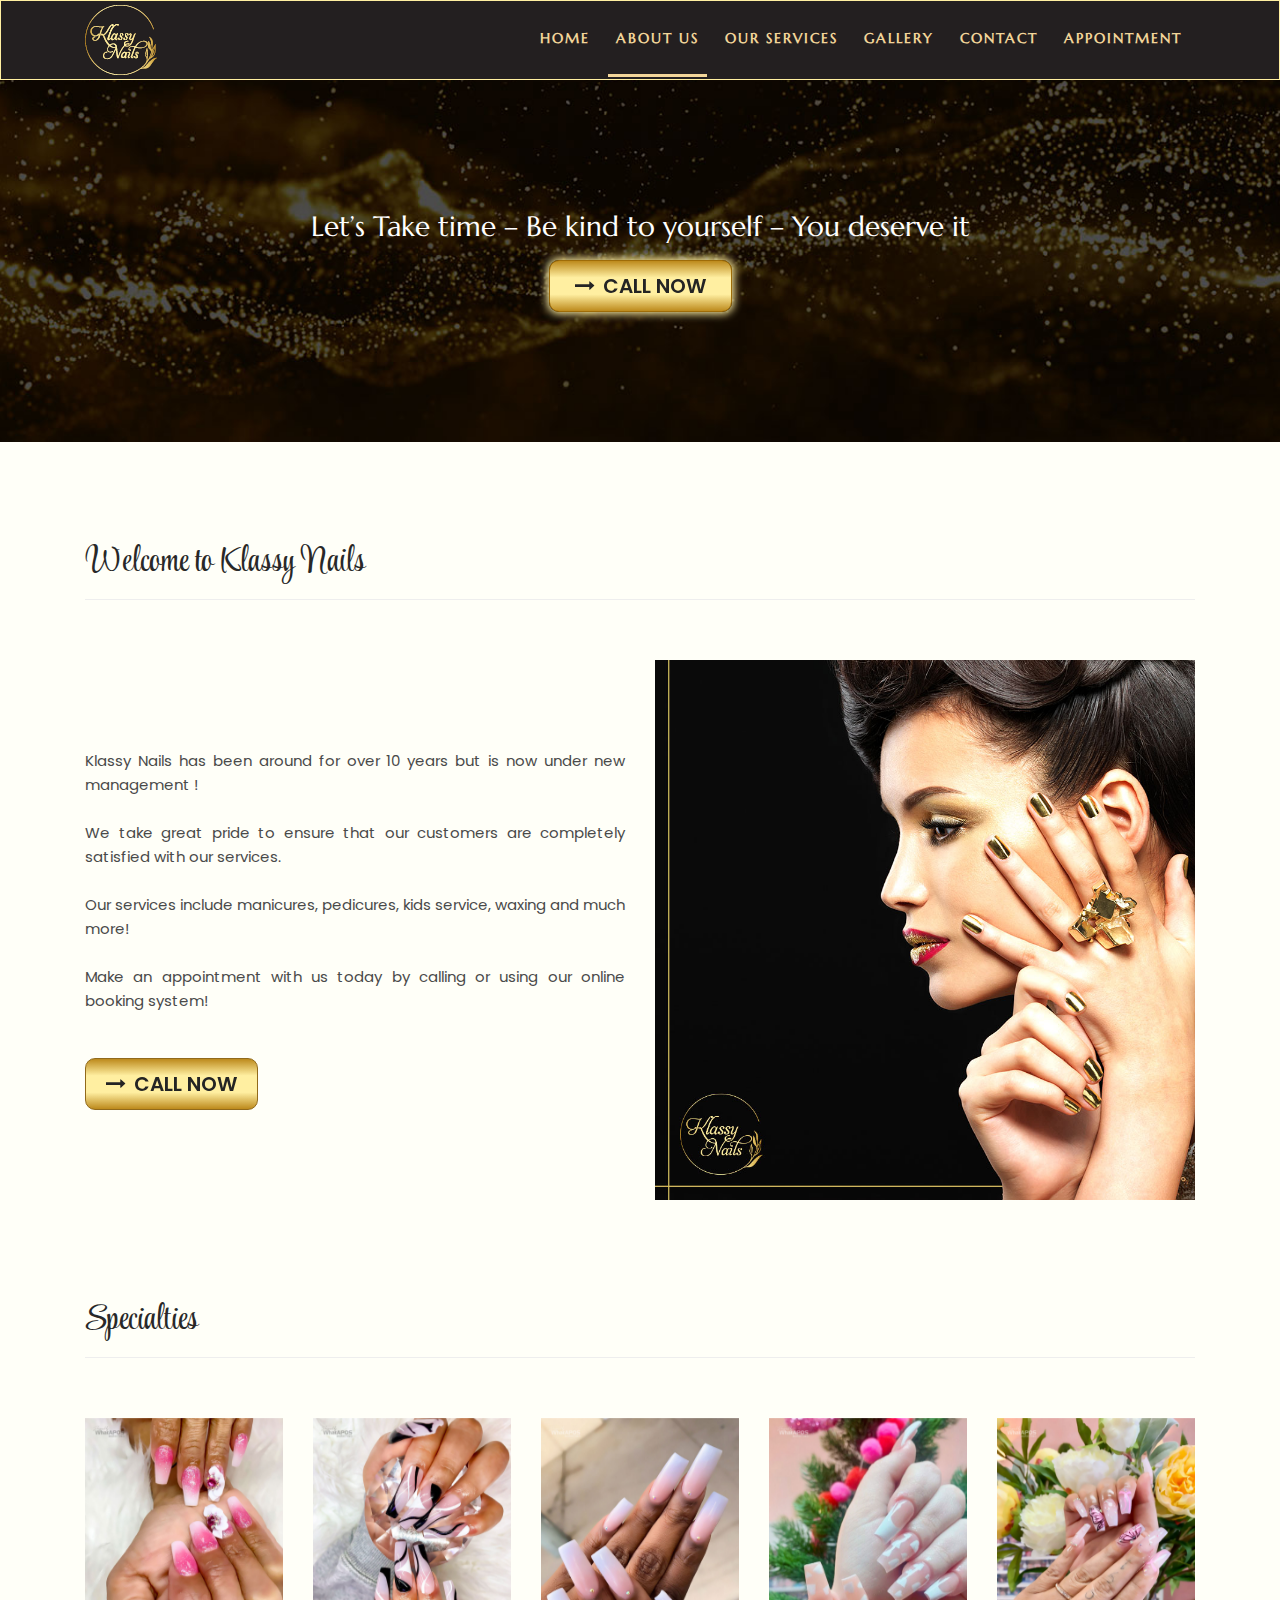
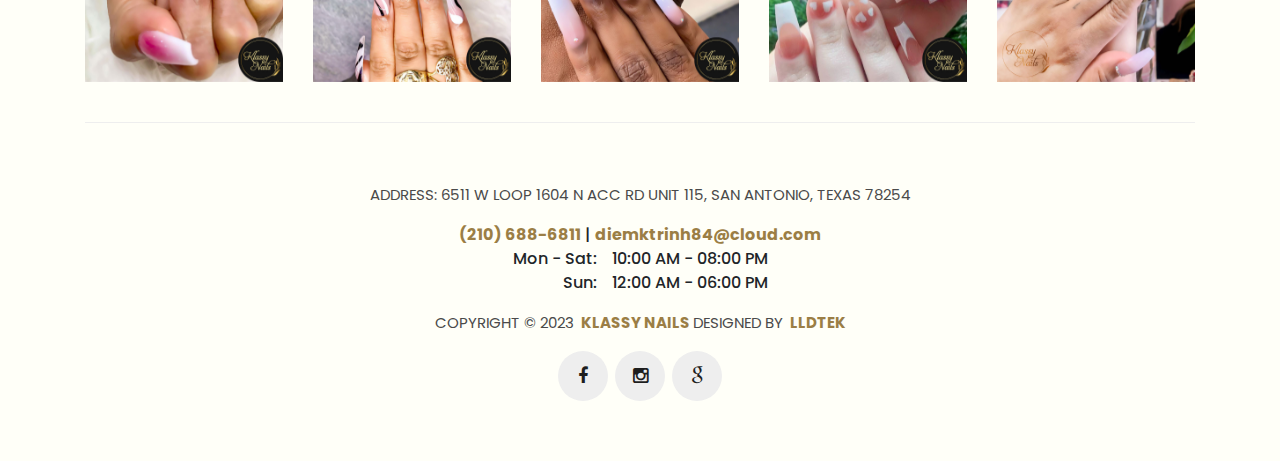
==== commit f883adbd: "A20230316-02" ====
--- a/about.html
+++ b/about.html
@@ -50,7 +50,7 @@
       <nav class="navbar navbar-expand-lg">
         <div class="container">
           <a class="navbar-brand" href="index.html">
-            <img src="assets/images/Klassy-nails-logo-gold.png" alt="Klassy Nails">
+            <img src="assets/images/Klassy-nails-logo-gold.png" alt="Klassy Nails" style="width: 72px">
           </a>
           <button class="navbar-toggler" type="button" data-toggle="collapse" data-target="#navbarResponsive"
                   aria-controls="navbarResponsive" aria-expanded="false" aria-label="Toggle navigation">
